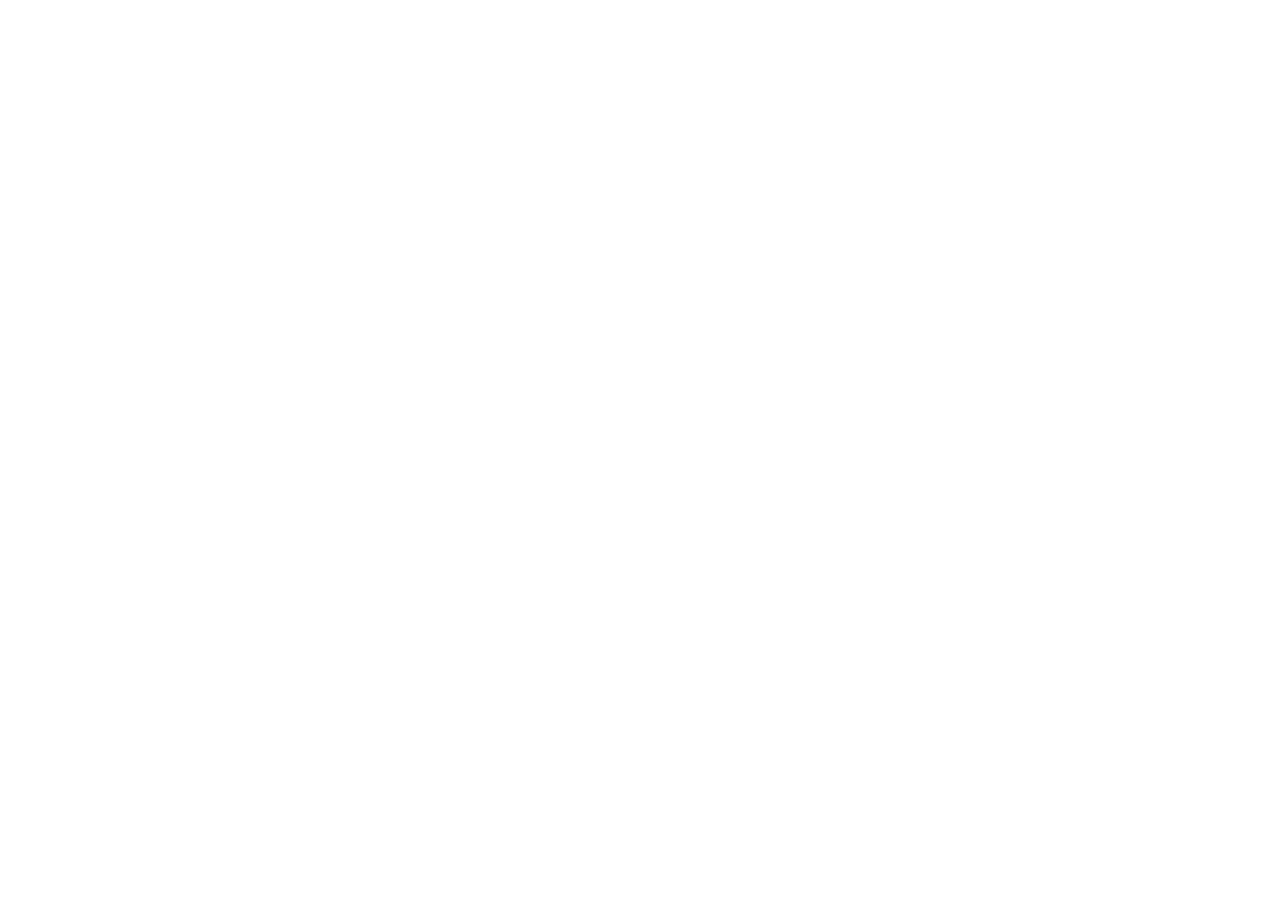
==== index.html @ 58a58933 "All pseudo code, added htmls" ====
<!DOCTYPE html>
<html lang="en">
<head>
    <meta charset="UTF-8">
    <meta http-equiv="X-UA-Compatible" content="IE=edge">
    <meta name="viewport" content="width=device-width, initial-scale=1.0">
    <title>API Quiz</title>
    <link rel="stylesheet" href="style.css"></head>
</head>
<body>
    <!-- div container class -->
    <!-- div main id, flex class -->
    <!-- H1 API Coding Quiz header for beginning -->
    <!-- <div button class for Quiz-PLAY! </div> -->
    <!-- <div button main-High Scores ID! </div> -->
    <script src="script.js"></script>
</body>
</html>
---- style.css ----
/* :root {

} ?  */

h1 {

}

h2 {

}

/* .container {
display: flex;
} 

.flex-container

.flex-center

.justify-center

.text-center

.hidden?
    display: none;

.start-btn
    design button
    border-radius: 3px;

.start-btn:hover
    cursor
    box-shadow
    ? transition
    ? transform

Also goes at end with Start Over button
#main-endhs-btn
    same as other button
    change colors

#main-endhs-btn :hover
    background - same color

#hs-btn
    simple
    top left at all times

#hs-button:hover

#question

.multi-container

.multi-text

#multi-btn

#multi-btn:hover

.leaderboard

.leaderboard h1

.leaderboard ul

/* with main-endhs-btn */
/* .submit-container */

/* .submit-text */

/* #submit-btn */

/* #submit-btn:hover */

/* .startover-container */

/* .startover-text */

/* .startover-btn */

/* #startover-btn:hover */
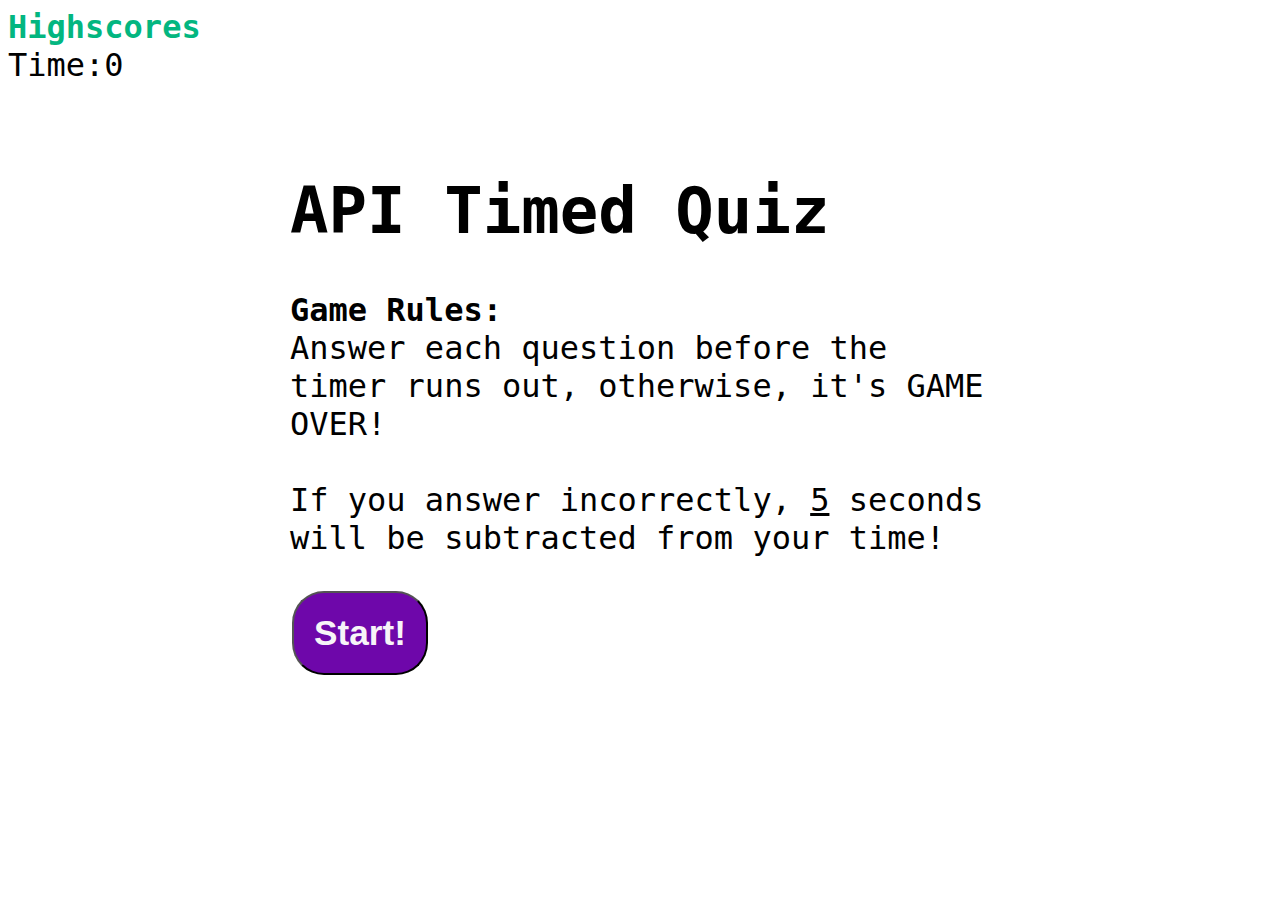
==== commit 6953eba7: "finished html, added css and started JS code" ====
--- a/index.html
+++ b/index.html
@@ -1,18 +1,62 @@
 <!DOCTYPE html>
 <html lang="en">
+
 <head>
     <meta charset="UTF-8">
     <meta http-equiv="X-UA-Compatible" content="IE=edge">
     <meta name="viewport" content="width=device-width, initial-scale=1.0">
     <title>API Quiz</title>
-    <link rel="stylesheet" href="style.css"></head>
+    <link rel="stylesheet" href="style.css">
 </head>
+</head>
+
 <body>
-    <!-- div container class -->
-    <!-- div main id, flex class -->
-    <!-- H1 API Coding Quiz header for beginning -->
-    <!-- <div button class for Quiz-PLAY! </div> -->
-    <!-- <div button main-High Scores ID! </div> -->
-    <script src="script.js"></script>
+    <!-- Main page -->
+    <div class="highscores">Highscores</div>
+    <!-- id timer for js -->
+    <div class="timer">Time: <div id="time">0</div>
+    </div>
+    <div class="container">
+        <div id="start-page">
+            <!-- removed class "start" above -->
+            <h1>API Timed Quiz</h1>
+            <p>
+                <b>Game Rules:</b>
+                <br>
+                Answer each question before the timer
+                runs out, otherwise, it's GAME OVER!
+                <br>
+                <br>
+                If you answer incorrectly, <u>5</u> seconds will
+                be subtracted from your time!
+            </p>
+            <button id="start"><b><span>Start!</span></b></button>
+        </div>
+        <div id="questions" class="hidden">
+            <div id="question-title"></div>
+            <ul id="question-options">
+                <!-- create spans for al buttons -->
+                <li><button class="options" data-index="0"><span id="option-0"></span></button></li>
+                <li><button class="options" data-index="1"><span id="option-0"></span></button></li>
+                <li><button class="options" data-index="2"><span id="option-0"></span></button></li>
+                <li><button class="options" data-index="3"><span id="option-0"></span></button></li>
+            </ul>
+
+        </div>
+        <div id="finish" class="hidden">
+            <h2>Game Over!</h2>
+            <p>Your score is <span id="final-score"></span>.</p>
+            <p>
+                First Name: <input type="text" id="name" />
+                <button id="submit">Submit Score!</button>
+            </p>
+        </div>
+        <!-- If correct or incorrect text - hidden until
+    options clicked -->
+
+        <script src="quiz.js"></script>
+        <script src="script.js"></script>
+
 </body>
+
 </html>--- a/style.css
+++ b/style.css
@@ -1,83 +1,68 @@
-/* :root {
+body {
+    font-family: monospace;
+    font-size: 2rem;
+}
 
-} ?  */
+.highscores {
+    color: rgb(3, 182, 128);
+    font-weight: bolder;
+}
 
-h1 {
+.highscores:hover {
+    color:rgb(120, 122, 122);
 
 }
 
-h2 {
+.timer {
+    display: flex;
+    /* justify-content: flex-end; */
+    align-items: center;
+}
+
+.container {
+    margin: 90px auto 0 auto;
+    max-width: 700px;
+}
+
+button {
+    display: inline-block;
+    color: rgb(247, 244, 248);
+    padding: 20px;
+    border-radius: 2rem;
+    font-size: 110%;
+    background-color: rgb(110, 7, 170);
+    margin: 2px;
+}
+
+button:hover {
+    /* font-size: 3rem; */
+    color: black;
+    background-color:rgb(245, 12, 102)
+}
+
+.hidden {
+    display: none;
+}
+
+#question-options {
+    list-style-type: none;
+}
+
+
+
+/* start? */
+
+/* Questions in JS go by titles */
+/* 
+
+.options-btn {
 
 }
 
-/* .container {
-display: flex;
-} 
+input[type="text"] {
 
-.flex-container
+}
 
-.flex-center
+li {
 
-.justify-center
-
-.text-center
-
-.hidden?
-    display: none;
-
-.start-btn
-    design button
-    border-radius: 3px;
-
-.start-btn:hover
-    cursor
-    box-shadow
-    ? transition
-    ? transform
-
-Also goes at end with Start Over button
-#main-endhs-btn
-    same as other button
-    change colors
-
-#main-endhs-btn :hover
-    background - same color
-
-#hs-btn
-    simple
-    top left at all times
-
-#hs-button:hover
-
-#question
-
-.multi-container
-
-.multi-text
-
-#multi-btn
-
-#multi-btn:hover
-
-.leaderboard
-
-.leaderboard h1
-
-.leaderboard ul
-
-/* with main-endhs-btn */
-/* .submit-container */
-
-/* .submit-text */
-
-/* #submit-btn */
-
-/* #submit-btn:hover */
-
-/* .startover-container */
-
-/* .startover-text */
-
-/* .startover-btn */
-
-/* #startover-btn:hover */
+} */
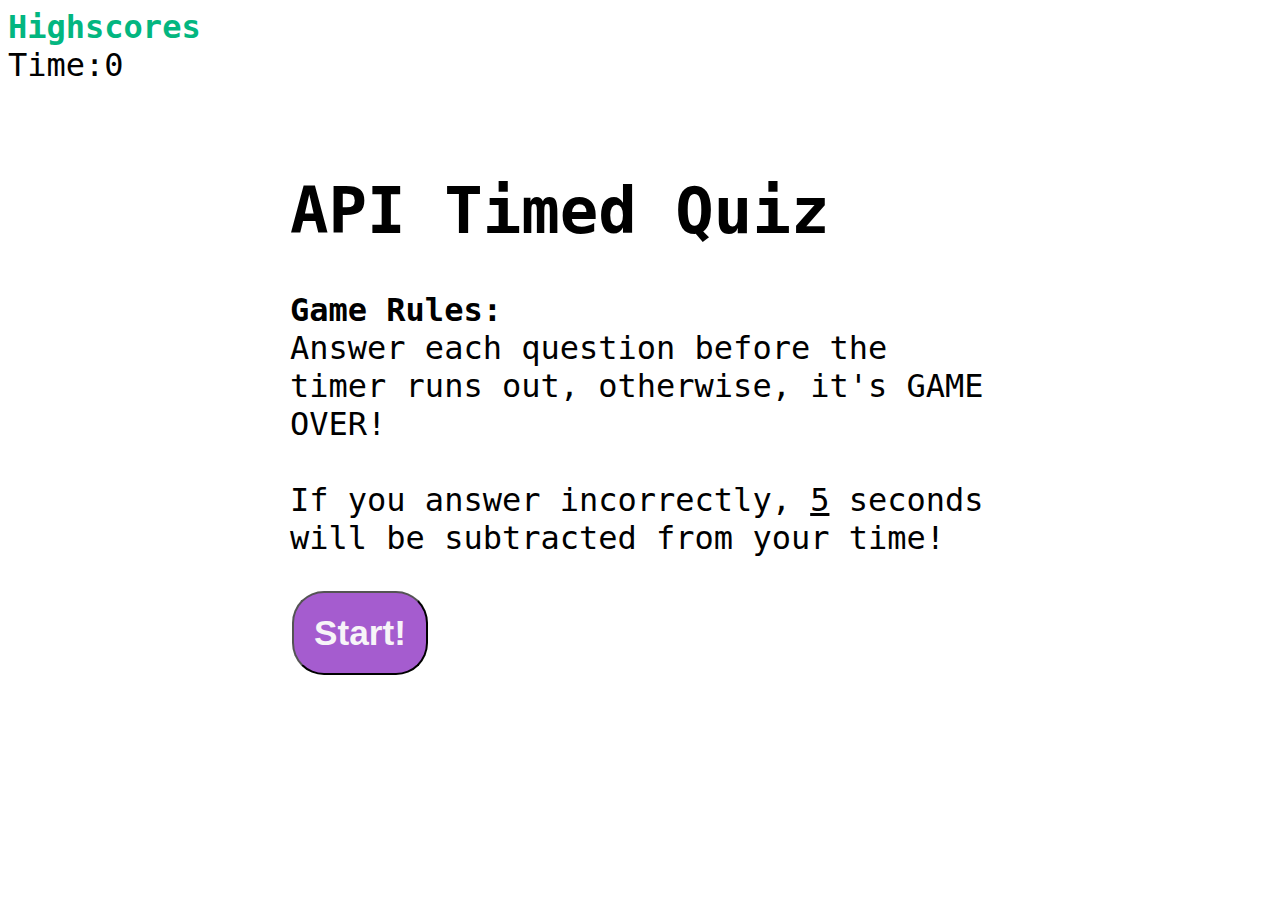
==== commit 00743aba: "updated javascript to show quiz options and loop questions" ====
--- a/index.html
+++ b/index.html
@@ -18,7 +18,6 @@
     </div>
     <div class="container">
         <div id="start-page">
-            <!-- removed class "start" above -->
             <h1>API Timed Quiz</h1>
             <p>
                 <b>Game Rules:</b>
@@ -33,15 +32,10 @@
             <button id="start"><b><span>Start!</span></b></button>
         </div>
         <div id="questions" class="hidden">
-            <div id="question-title"></div>
-            <ul id="question-options">
-                <!-- create spans for al buttons -->
-                <li><button class="options" data-index="0"><span id="option-0"></span></button></li>
-                <li><button class="options" data-index="1"><span id="option-0"></span></button></li>
-                <li><button class="options" data-index="2"><span id="option-0"></span></button></li>
-                <li><button class="options" data-index="3"><span id="option-0"></span></button></li>
-            </ul>
-
+            <h2 id="question-title"></h2>
+        
+        <div id="option-array" class="option">
+        </div>
         </div>
         <div id="finish" class="hidden">
             <h2>Game Over!</h2>
@@ -51,12 +45,12 @@
                 <button id="submit">Submit Score!</button>
             </p>
         </div>
-        <!-- If correct or incorrect text - hidden until
-    options clicked -->
+        <div id="response" class="flash-response"></div>
+    </div>
 
         <script src="quiz.js"></script>
         <script src="script.js"></script>
 
 </body>
 
-</html>+</html>
--- a/style.css
+++ b/style.css
@@ -15,7 +15,6 @@
 
 .timer {
     display: flex;
-    /* justify-content: flex-end; */
     align-items: center;
 }
 
@@ -30,24 +29,30 @@
     padding: 20px;
     border-radius: 2rem;
     font-size: 110%;
-    background-color: rgb(110, 7, 170);
+    background-color: rgb(165, 92, 207);
     margin: 2px;
 }
 
 button:hover {
-    /* font-size: 3rem; */
     color: black;
-    background-color:rgb(245, 12, 102)
+    background-color:rgb(241, 109, 160);
+    box-shadow: 0 0 10px 5px rgb(41, 240, 247),
+                0 0 20px 10px rgb(68, 188, 243);
 }
 
 .hidden {
     display: none;
 }
 
-#question-options {
+#option-array {
     list-style-type: none;
+
 }
 
+.options {
+    display: flex;
+    color: white;
+}
 
 
 /* start? */
